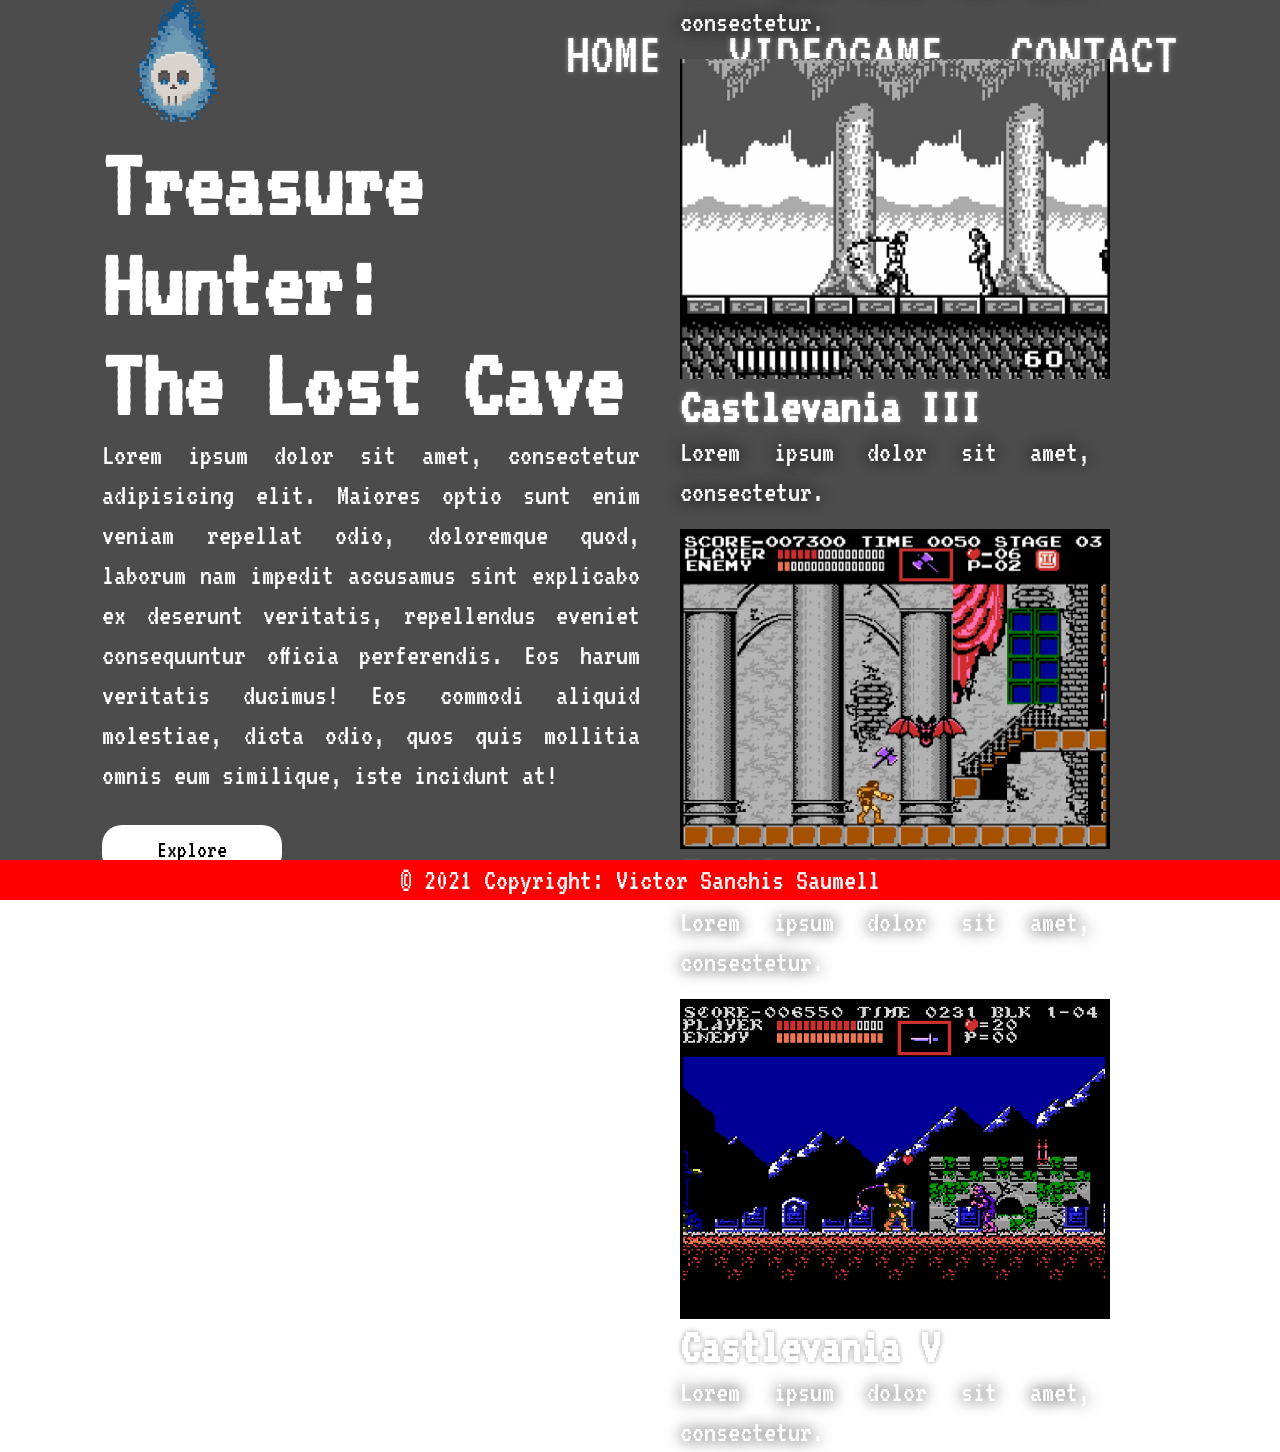
==== index.html @ 13be3cad "Se ha terminado la página index.html" ====
<!DOCTYPE html>
<html lang="en">
<head>
    <meta charset="UTF-8">
    <meta http-equiv="X-UA-Compatible" content="IE=edge">
    <meta name="viewport" content="width=device-width, initial-scale=1.0">
    <meta name="author" content="Victor Sanchis Saumell">
    <meta name="generator" content="Atom">
    <meta name="keywords" content="videogame, game, 8-bit">
    <link rel="shortcut icon" href="images/favicon_image.png" type="image/x-icon">
    <link rel="stylesheet" href="/css/style.css">
    <link rel="preconnect" href="https://fonts.googleapis.com">
    <link rel="preconnect" href="https://fonts.gstatic.com" crossorigin>
    <link href="https://fonts.googleapis.com/css2?family=Press+Start+2P&family=VT323&display=swap" rel="stylesheet">
    <style>
    @import url('https://fonts.googleapis.com/css2?family=Press+Start+2P&family=VT323&display=swap');
    </style>
    <title>Treasure Hunter: The Lost Cave</title>
</head>

  <body>
    <div class="background">
        <div class="navbar">
            <img src="images/logo.gif" class="logo">
            <nav>
                <ul>
                    <li><a href="">HOME</a></li>
                    <li><a href="">VIDEOGAME</a></li>
                    <li><a href="">CONTACT</a></li>
                </ul>
            </nav>
        </div>

        <div class="row">
            <div class="col">
                <h1>Treasure Hunter:<br>The Lost Cave</h1>
                <p>Lorem ipsum dolor sit amet, consectetur adipisicing elit. Maiores optio sunt enim veniam repellat odio, doloremque quod, laborum nam impedit accusamus sint explicabo ex deserunt veritatis, repellendus eveniet consequuntur officia perferendis. Eos harum veritatis ducimus! Eos commodi aliquid molestiae, dicta odio, quos quis mollitia omnis eum similique, iste incidunt at!</p>
                <button type="button" name="button">Explore</button>
            </div>
            <div class="col">
                <div class="card card1">
                    <img src="images/image-1.png" class="image-1">
                    <h5>Castlevania II</h5>
                    <p>Lorem ipsum dolor sit amet, consectetur.</p>
                </div>
                <div class="card card2">
                    <img src="images/image-2.png" class="image-2">
                    <h5>Castlevania III</h5>
                    <p>Lorem ipsum dolor sit amet, consectetur.</p>
                </div>
                <div class="card card3">
                    <img src="images/image-3.png" class="image-3">
                    <h5>Castlevania VI</h5>
                    <p>Lorem ipsum dolor sit amet, consectetur.</p>
                </div>
                <div class="card card4">
                    <img src="images/image-4.png" class="image-4">
                    <h5>Castlevania V</h5>
                    <p>Lorem ipsum dolor sit amet, consectetur.</p>
                </div>
            </div>
        </div>
    </div>

    <div class="footer">
      <p>© 2021 Copyright: Victor Sanchis Saumell</p>
    </div>

  </body>
</html>
---- css/style.css ----
*{
    margin: 0;
    padding: 0;
    font-family: 'Press Start 2P', cursive;
    font-family: 'VT323', monospace;
}
.background{
    width: 100%;
    height: 100vh;
    background-image: linear-gradient(rgba(0,0,0,0.7),rgba(0,0,0,0.7)),url(https://image.jimcdn.com/app/cms/image/transf/none/path/s8058d2a348a2a847/backgroundarea/if617c429c01a13a9/version/1579421806/image.gif);
    background-position: center;
    background-size: cover;
    padding-left: 8%;
    padding-right: 8%;
    box-sizing: border-box;
}
.navbar{
  height: 12%;
  display: flex;
  align-items: center;
}
.logo{
  width: 150px;
  cursor: pointer;
}
nav{
  flex: 1;
  text-align: right;
}
nav ul li{
  list-style: none;
  display: inline-block;
  margin-left: 60px;
}
nav ul li a{
  text-decoration: none;
  color: #fff;
  font-size: 60px;
}
li{
  color: #fff;
  text-shadow: 0 0 5px #999;
  transition: transform 0.5s;
}
.row{
  display: flex;
  height: 88%;
  align-items: center;
}
.col{
  flex-basis: 50%;
}
h1{
  color: #fff;
  font-size: 100px;
  line-height: 100%
}
p{
  color: #fff;
  font-size: 30px;
  line-height: 40px;
  text-align: justify;
}
button{
  width: 180px;
  color: #000;
  font-size: 25px;
  padding: 12px 0;
  background: #fff;
  border: 0;
  border-radius: 20px;
  outline: none;
  margin-top: 30px;
  cursor: pointer;
}
.card{
  width: 460px;
  height: 350px;
  display: inline-block;
  border-radius: 10px;
  padding: 15px 25px;
  box-sizing: border-box;
  cursor: pointer;
  margin: 10px 15px;
  background-position: center;
  background-size: cover;
  transition: transform 0.5s;
}
.card1 .image-1{
  width: 430px;
  height: 320px;
  background-image: url(images/image-1.png);
}
.card2 .image-2{
  width: 430px;
  height: 320px;
  background-image: url(images/image-2.png);
}
.card3 .image-3{
  width: 430px;
  height: 320px;
  background-image: url(images/image-3.png);
}
.card4 .image-4{
  width: 430px;
  height: 320px;
  background-image: url(images/image-4.png);
}
.card:hover{
  transform: translateY(-10px);
}
li:hover{
  transform: translateY(-10px);
}
h5{
  font-size: 50px;
  color: #fff;
  text-shadow: 0 0 5px #999;
}
.card p{
  text-shadow: 0 0 15px #000;
  font-size: 30px;
}
.credit{
  text-align: center;
}
.footer p{
  position: fixed;
  left: 0;
  bottom: 0;
  width: 100%;
  background-color: red;
  color: #fff;
  text-align: center;
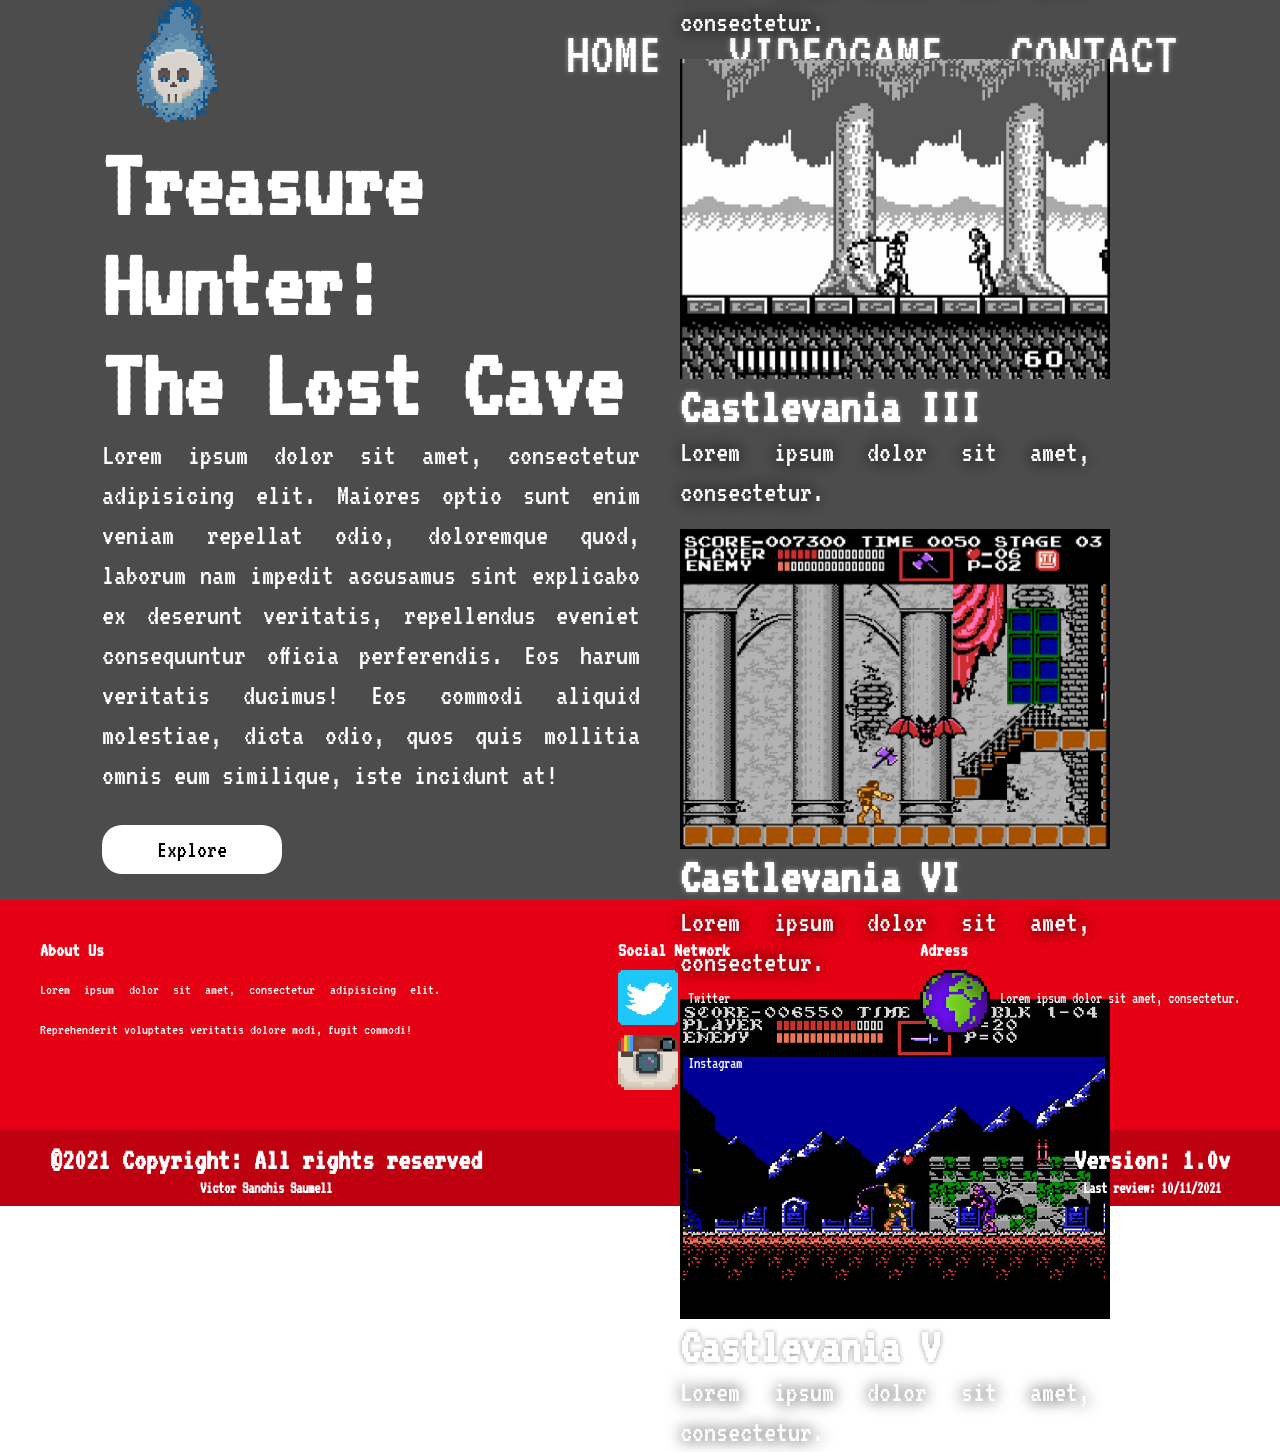
==== commit af589db0: "Se han solucionado algunos problemas de la página principal y se ha añadido el footer" ====
--- a/index.html
+++ b/index.html
@@ -62,9 +62,49 @@
         </div>
     </div>
 
-    <div class="footer">
-      <p>© 2021 Copyright: Victor Sanchis Saumell</p>
-    </div>
+    <footer>
+      <div class="container-all">
+
+        <div class="container">
+
+          <div class="column1">
+            <h4>About Us</h4>
+            <p>Lorem ipsum dolor sit amet, consectetur adipisicing elit. Reprehenderit voluptates veritatis dolore modi, fugit commodi!</p>
+          </div>
+          <div class="column2">
+            <h4>Social Network</h4>
+            <div class="row2">
+              <img src="icons/twitter.png">
+              <label>Twitter</label>
+            </div>
+            <div class="row2">
+              <img src="icons/instagram.png">
+              <label>Instagram</label>
+            </div>
+          </div>
+          <div class="column3">
+            <h4>Adress</h4>
+            <div class="row3">
+              <img src="icons/world.png">
+              <label>Lorem ipsum dolor sit amet, consectetur.</label>
+            </div>
+          </div>
+
+        </div>
+      </div>
+
+      <div class="container-end">
+
+          <div class="copyright">
+            <h4><p>©2021 Copyright: All rights reserved</p><a href="">Victor Sanchis Saumell</a></h4>
+          </div>
+          <div class="version">
+            <h4><p>Version: 1.0v</p><a href="">Last review: 10/11/2021</a></h4>
+          </div>
+        </div>
+      </div>
+
+    </footer>
 
   </body>
 </html>
--- a/css/style.css
+++ b/css/style.css
@@ -72,6 +72,7 @@
   outline: none;
   margin-top: 30px;
   cursor: pointer;
+  transition: transform 0.5s;
 }
 .card{
   width: 460px;
@@ -112,6 +113,9 @@
 li:hover{
   transform: translateY(-10px);
 }
+button:hover{
+  transform: translateY(-10px);
+}
 h5{
   font-size: 50px;
   color: #fff;
@@ -121,14 +125,93 @@
   text-shadow: 0 0 15px #000;
   font-size: 30px;
 }
-.credit{
+footer{
+  width: 100%;
+  background: #e50013;;
+  color: #fff;
+}
+.container-all{
+  width: 100%;
+  max-width: 1200px;
+  margin: auto;
+  padding: 40px;
+}
+.container{
+  display: flex;
+  justify-content: space-between;
+}
+.column1{
+  max-width: 400px;
+}
+.column1 h4{
+  font-size: 20px;
+}
+.column1 p{
+  font-size: 15px;
+  color: #fff;
+  margin-top: 10px;
+}
+.column2{
+  max-width: 400px;
+}
+.column2 h4{
+  font-size: 20px;
+}
+.row2{
+  margin-top: 10px;
+  display: flex;
+}
+.row2 img{
+  width: 60px;
+  height: 55px;
+}
+.row2 label{
+  margin-top: 20px;
+  margin-left: 10px;
+}
+.column3{
+  max-width: 400px;
+}
+.column3 h4{
+  font-size: 20px;
+}
+.row3{
+  margin-top: 10px;
+  display: flex;
+}
+.row3 img{
+  width: 70px;
+  height: 65px;
+}
+.row3 label{
+  margin-top: 20px;
+  margin-left: 10px;
+}
+.container-end{
+  width: 100%;
+  background: #bf0010;
+  display: flex;
+  justify-content: space-between;
+}
+.copyright{
+  color: #fff;
+  padding: 10px;
+  padding-left: 50px;
   text-align: center;
 }
-.footer p{
-  position: fixed;
-  left: 0;
-  bottom: 0;
-  width: 100%;
-  background-color: red;
-  color: #fff;
+.copyright a{
+  text-decoration: none;
+  color: #fff;
+  font-weight: bold;
+}
+.version{
+  color: #fff;
+  padding: 10px;
+  padding-right: 50px;
   text-align: center;
+}
+.version a{
+  text-decoration: none;
+  color: #fff;
+  font-weight: bold;
+}
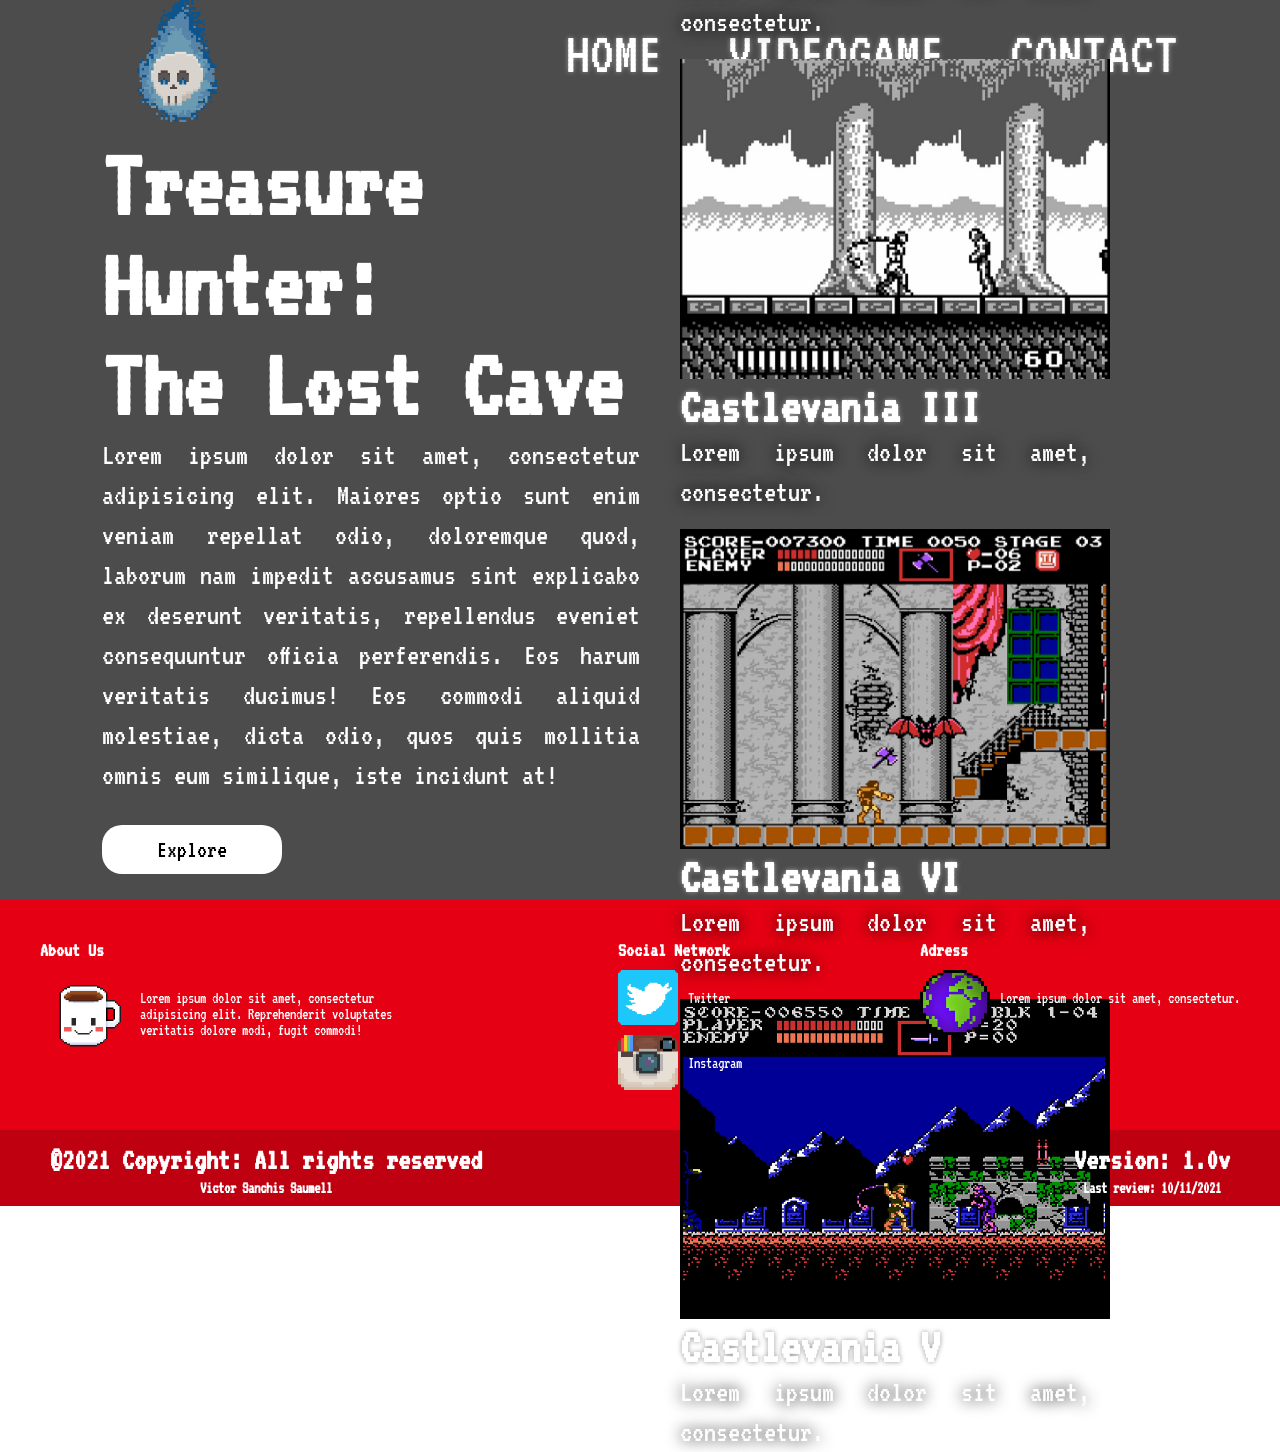
==== commit 8c6f0362: "Se ha terminado de solucionar más errores de la página principal y se ha perfeccionado el footer" ====
--- a/index.html
+++ b/index.html
@@ -2,20 +2,18 @@
 <html lang="en">
 <head>
     <meta charset="UTF-8">
-    <meta http-equiv="X-UA-Compatible" content="IE=edge">
-    <meta name="viewport" content="width=device-width, initial-scale=1.0">
     <meta name="author" content="Victor Sanchis Saumell">
     <meta name="generator" content="Atom">
     <meta name="keywords" content="videogame, game, 8-bit">
     <link rel="shortcut icon" href="images/favicon_image.png" type="image/x-icon">
-    <link rel="stylesheet" href="/css/style.css">
+    <link rel="stylesheet" href="css/style.css">
     <link rel="preconnect" href="https://fonts.googleapis.com">
     <link rel="preconnect" href="https://fonts.gstatic.com" crossorigin>
     <link href="https://fonts.googleapis.com/css2?family=Press+Start+2P&family=VT323&display=swap" rel="stylesheet">
     <style>
     @import url('https://fonts.googleapis.com/css2?family=Press+Start+2P&family=VT323&display=swap');
     </style>
-    <title>Treasure Hunter: The Lost Cave</title>
+    <title>iSans Software</title>
 </head>
 
   <body>
@@ -24,9 +22,9 @@
             <img src="images/logo.gif" class="logo">
             <nav>
                 <ul>
-                    <li><a href="">HOME</a></li>
-                    <li><a href="">VIDEOGAME</a></li>
-                    <li><a href="">CONTACT</a></li>
+                    <li><a href="#">HOME</a></li>
+                    <li><a href="videogame.html">VIDEOGAME</a></li>
+                    <li><a href="contact.html">CONTACT</a></li>
                 </ul>
             </nav>
         </div>
@@ -69,7 +67,10 @@
 
           <div class="column1">
             <h4>About Us</h4>
-            <p>Lorem ipsum dolor sit amet, consectetur adipisicing elit. Reprehenderit voluptates veritatis dolore modi, fugit commodi!</p>
+            <div class="row1">
+              <img src="icons/about-us.png">
+              <label>Lorem ipsum dolor sit amet, consectetur adipisicing elit. Reprehenderit voluptates veritatis dolore modi, fugit commodi!</label>
+            </div>
           </div>
           <div class="column2">
             <h4>Social Network</h4>
@@ -95,12 +96,11 @@
 
       <div class="container-end">
 
-          <div class="copyright">
-            <h4><p>©2021 Copyright: All rights reserved</p><a href="">Victor Sanchis Saumell</a></h4>
-          </div>
-          <div class="version">
-            <h4><p>Version: 1.0v</p><a href="">Last review: 10/11/2021</a></h4>
-          </div>
+        <div class="copyright">
+          <h4><p>©2021 Copyright: All rights reserved</p><a href="">Victor Sanchis Saumell</a></h4>
+        </div>
+        <div class="version">
+          <h4><p>Version: 1.0v</p><a href="">Last review: 10/11/2021</a></h4>
         </div>
       </div>
 
--- a/css/style.css
+++ b/css/style.css
@@ -151,6 +151,18 @@
   color: #fff;
   margin-top: 10px;
 }
+.row1{
+  margin-top: 10px;
+  display: flex;
+}
+.row1 img{
+  width: 130px;
+  height: 90px;
+}
+.row1 label{
+  margin-top: 20px;
+  margin-left: 10px;
+}
 .column2{
   max-width: 400px;
 }
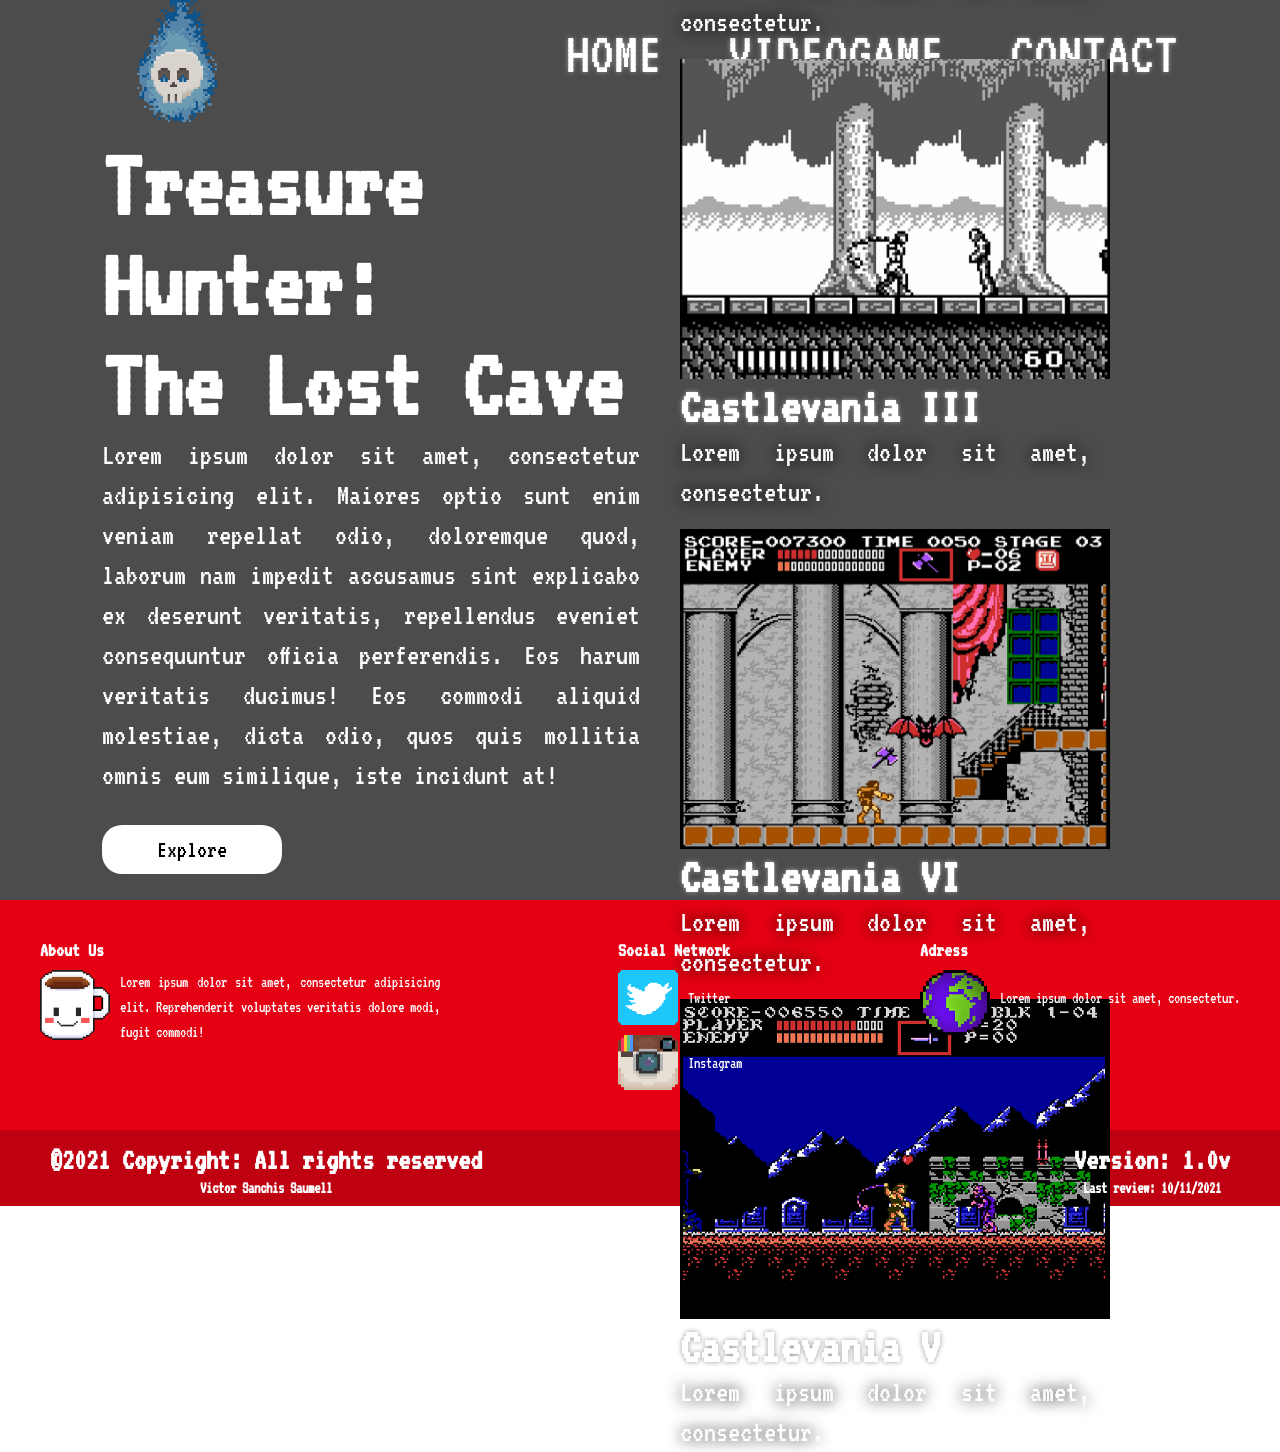
==== commit 4dbadeb7: "Se ha terminado la página contact y se ha añadido un formulario" ====
--- a/index.html
+++ b/index.html
@@ -1,5 +1,5 @@
 <!DOCTYPE html>
-<html lang="en">
+<html lang="en" dir="ltr">
 <head>
     <meta charset="UTF-8">
     <meta name="author" content="Victor Sanchis Saumell">
--- a/css/style.css
+++ b/css/style.css
@@ -156,12 +156,13 @@
   display: flex;
 }
 .row1 img{
-  width: 130px;
-  height: 90px;
+  width: 110px;
+  height: 70px;
 }
 .row1 label{
-  margin-top: 20px;
   margin-left: 10px;
+  text-align: justify;
+  line-height: 25px;
 }
 .column2{
   max-width: 400px;
@@ -227,3 +228,166 @@
   color: #fff;
   font-weight: bold;
 }
+.container-video{
+  width: 80%;
+  margin: 80px auto;
+}
+.container-video h1{
+  padding: 60px 0;
+  color: #fff;
+  font-size: 60px;
+  text-align: center;
+}
+.row4{
+  display: flex;
+  align-items: center;
+  flex-wrap: wrap;
+}
+.col2{
+  flex-basis: 50%;
+  min-width: 250px;
+}
+.image-video{
+  width: 90%;
+  margin: auto;
+  position: relative;
+  overflow: hidden;
+  border-radius: 15px;
+}
+.image-video2{
+  display: flex;
+  margin: 50px 0;
+  align-items: center;
+  border-radius: 15px;
+  overflow: hidden;
+  width: 85%;
+}
+.small-image-video{
+  position: relative;
+}
+.small-image-video img{
+  width: 210px;
+}
+.image-video2 p{
+  margin-left: 20px;
+  color: #fff;
+  line-height: 22px;
+  font-size: 25px;
+  text-align: justify;
+}
+.video-player{
+  width: 80%;
+  position: absolute;
+  left: 50%;
+  top: 50%;
+  transform: translate(-50%, 50%);
+  cursor: pointer;
+}
+
+
+
+.wrapper{
+  max-width: 500px;
+  width: 100%;
+  margin: 20px auto;
+  padding: 30px;
+}
+.wrapper .title{
+  font-size: 54px;
+  font-weight: 700;
+  margin-bottom: 25px;
+  color: #fff;
+  text-transform: uppercase;
+  text-align: center;
+}
+.wrapper .form{
+  width: 100%;
+}
+.wrapper .form .input_field{
+  margin-bottom: 15px;
+  display: flex;
+  align-items: center;
+}
+.wrapper .form .input_field label{
+  width: 100px;
+  color: #fff;
+  margin-right: 10px;
+  font-size: 24px;
+  padding-left: 0px;
+}
+.wrapper .form .input_field .input{
+  width: 100%;
+  outline: none;
+  border: 1px solid #000;
+  font-size: 20px;
+  padding: 8px 10px;
+  border-radius: 10px;
+  transition: all 0.3s ease;
+}
+.wrapper .form .input_field .textarea{
+  width: 500px;
+  height: 80px;
+  resize: none;
+  font-size: 20px;
+  border-radius: 10px;
+  padding: 5px;
+}
+.wrapper .form .input_field .custom_select{
+  position: relative;
+  width: 100%;
+  height: 20px;
+}
+.wrapper .form .input_field .custom_select select{
+  -webkit-appearance: none;
+  appearance: none;
+  border: 1px solid #000;
+  width: 100%;
+  height: 150%;
+  padding: 0px 10px;
+  border-radius: 10px;
+  outline: none;
+  font-size: 20px;
+}
+.wrapper .form .input_field .custom_select:before{
+  content: "";
+  position: absolute;
+  top: 12px;
+  right: 10px;
+  border: 8px solid;
+  border-color: red transparent transparent transparent;
+  pointer-events: none;
+}
+.wrapper .form .input_field .input:focus{
+  border: 3px solid  #d100ff;
+}
+.wrapper .form .input_field select:focus{
+  border: 2.5px solid  #d100ff;
+}
+.wrapper .form .input_field p{
+  font-size: 20px;
+  color: #fff;
+}
+.wrapper .form .input_field .check{
+  width: 15px;
+  height: 15px;
+  position: relative;
+  display: block;
+  cursor: pointer;
+}
+.wrapper .form .input_field .check input[type="checkbox"]{
+  position: absolute;
+}
+.wrapper .form .input_field .btn{
+  width: 100%;
+  padding: 8px 10px;
+  font-size: 20px;
+  border: 1;
+  background: #fff;
+  color: #000;
+  cursor: pointer;
+  border-radius: 10px;
+  outline: none;
+}
+.wrapper .form .input_field .btn:hover{
+  background: #00ff5d;
+}
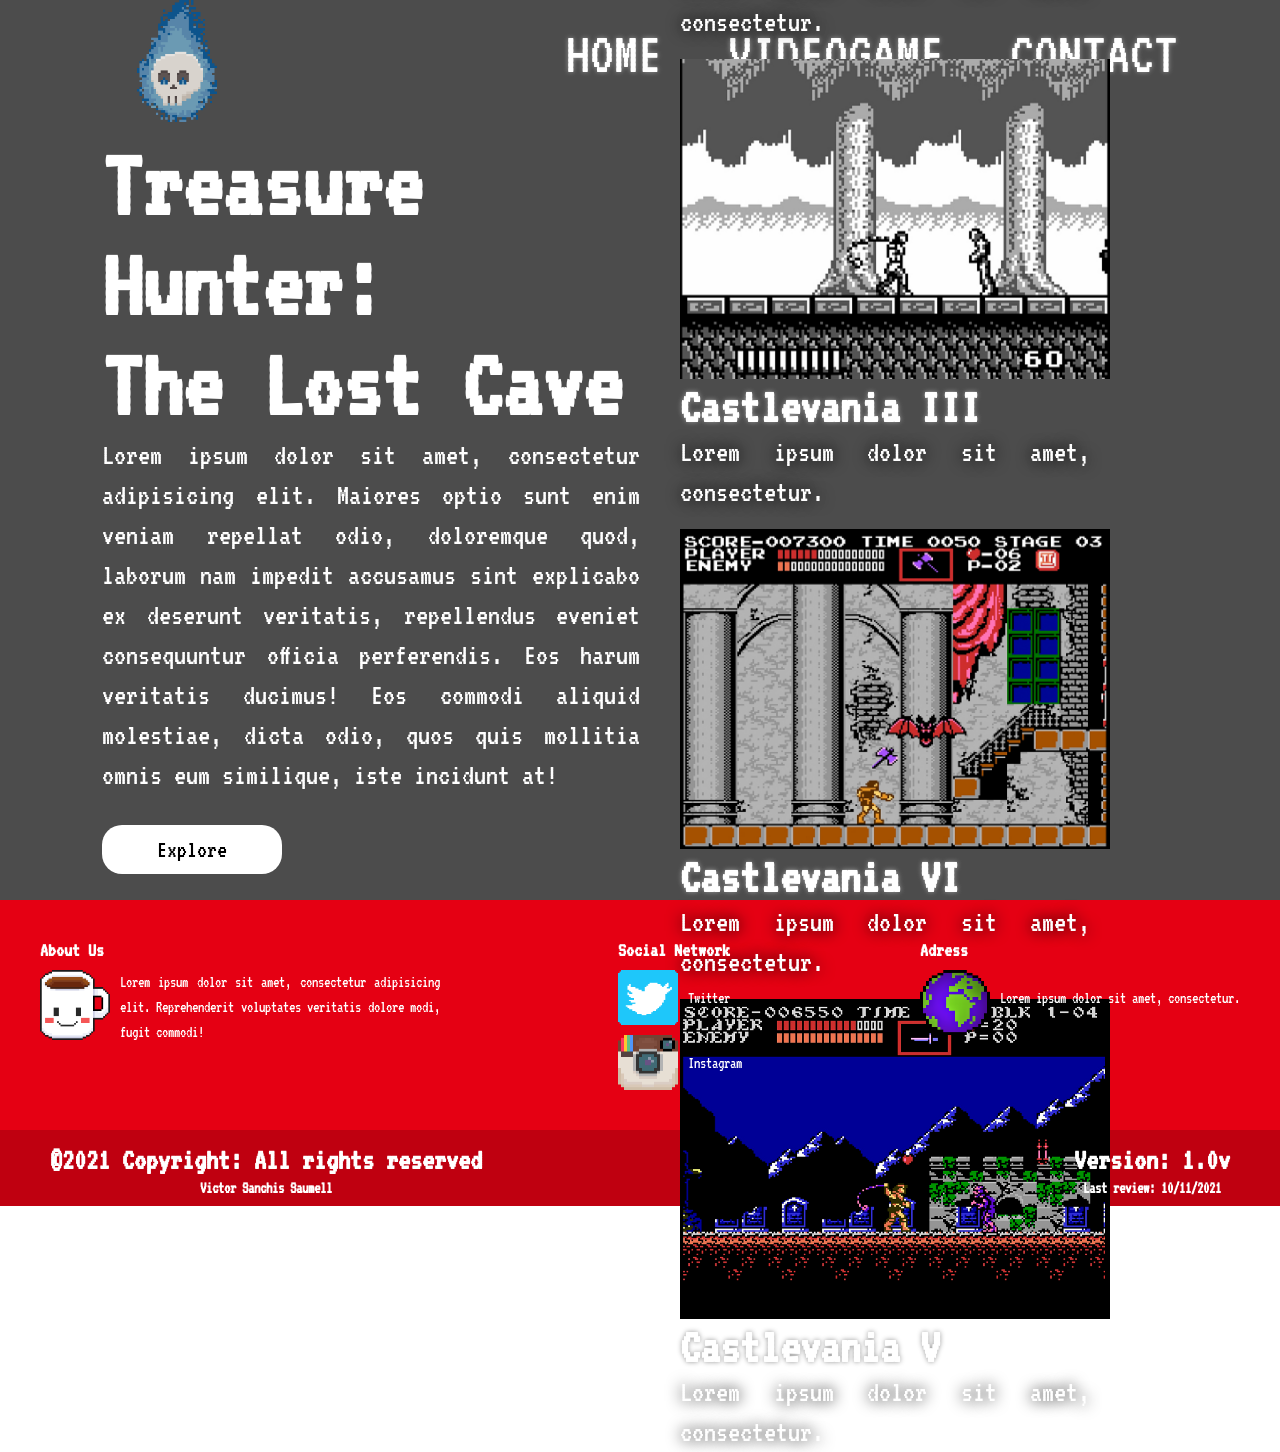
==== commit 6cf51e7e: "Correciones menores" ====
--- a/index.html
+++ b/index.html
@@ -1,6 +1,6 @@
 <!DOCTYPE html>
 <html lang="en" dir="ltr">
-<head>
+  <head>
     <meta charset="UTF-8">
     <meta name="author" content="Victor Sanchis Saumell">
     <meta name="generator" content="Atom">
@@ -13,21 +13,21 @@
     <style>
     @import url('https://fonts.googleapis.com/css2?family=Press+Start+2P&family=VT323&display=swap');
     </style>
-    <title>iSans Software</title>
-</head>
+    <title>Retro Studio</title>
+  </head>
 
   <body>
     <div class="background">
-        <div class="navbar">
-            <img src="images/logo.gif" class="logo">
-            <nav>
-                <ul>
-                    <li><a href="#">HOME</a></li>
-                    <li><a href="videogame.html">VIDEOGAME</a></li>
-                    <li><a href="contact.html">CONTACT</a></li>
-                </ul>
-            </nav>
-        </div>
+      <div class="navbar">
+          <img src="images/logo.gif" class="logo">
+          <nav>
+              <ul>
+                  <li><a href="#">HOME</a></li>
+                  <li><a href="videogame.html">VIDEOGAME</a></li>
+                  <li><a href="contact.html">CONTACT</a></li>
+              </ul>
+          </nav>
+      </div>
 
         <div class="row">
             <div class="col">
--- a/css/style.css
+++ b/css/style.css
@@ -233,9 +233,15 @@
   margin: 80px auto;
 }
 .container-video h1{
-  padding: 60px 0;
-  color: #fff;
-  font-size: 60px;
+  padding: 20px 0;
+  color: #fff;
+  font-size: 80px;
+  text-align: center;
+}
+.container-video h2{
+  padding: 0.1px 0;
+  color: #fff;
+  font-size: 30px;
   text-align: center;
 }
 .row4{
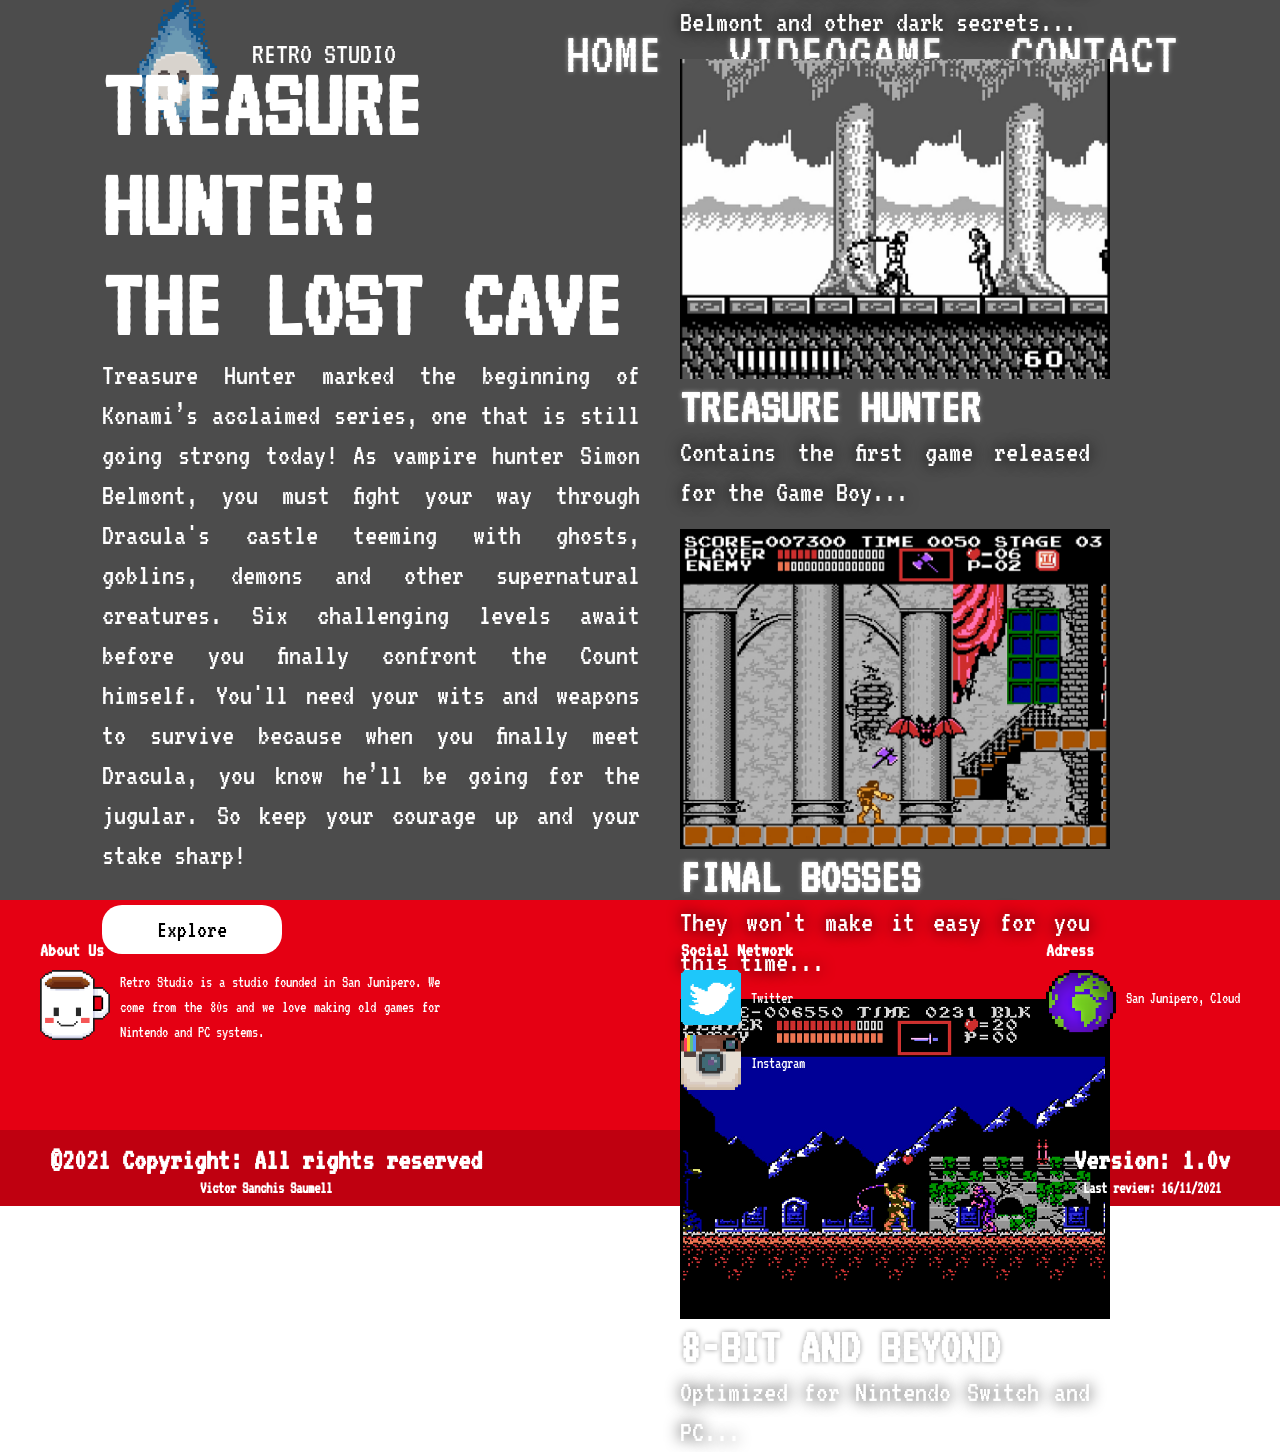
==== commit 770fa69d: "Se ha terminado la versión 1.0v de la página web" ====
--- a/index.html
+++ b/index.html
@@ -20,6 +20,7 @@
     <div class="background">
       <div class="navbar">
           <img src="images/logo.gif" class="logo">
+          <p>RETRO STUDIO</p>
           <nav>
               <ul>
                   <li><a href="#">HOME</a></li>
@@ -31,30 +32,30 @@
 
         <div class="row">
             <div class="col">
-                <h1>Treasure Hunter:<br>The Lost Cave</h1>
-                <p>Lorem ipsum dolor sit amet, consectetur adipisicing elit. Maiores optio sunt enim veniam repellat odio, doloremque quod, laborum nam impedit accusamus sint explicabo ex deserunt veritatis, repellendus eveniet consequuntur officia perferendis. Eos harum veritatis ducimus! Eos commodi aliquid molestiae, dicta odio, quos quis mollitia omnis eum similique, iste incidunt at!</p>
-                <button type="button" name="button">Explore</button>
+                <h1>TREASURE HUNTER:<br>THE LOST CAVE</h1>
+                <p>Treasure Hunter marked the beginning of Konami’s acclaimed series, one that is still going strong today! As vampire hunter Simon Belmont, you must fight your way through Dracula's castle teeming with ghosts, goblins, demons and other supernatural creatures. Six challenging levels await before you finally confront the Count himself. You'll need your wits and weapons to survive because when you finally meet Dracula, you know he’ll be going for the jugular. So keep your courage up and your stake sharp!</p>
+                <button type="button" name="button"><a href="videogame.html">Explore</a></button>
             </div>
             <div class="col">
                 <div class="card card1">
                     <img src="images/image-1.png" class="image-1">
-                    <h5>Castlevania II</h5>
-                    <p>Lorem ipsum dolor sit amet, consectetur.</p>
+                    <h5>HISTORY MODE</h5>
+                    <p>You will discover the past of the Belmont and other dark secrets...</p>
                 </div>
                 <div class="card card2">
                     <img src="images/image-2.png" class="image-2">
-                    <h5>Castlevania III</h5>
-                    <p>Lorem ipsum dolor sit amet, consectetur.</p>
+                    <h5>TREASURE HUNTER</h5>
+                    <p>Contains the first game released for the Game Boy...</p>
                 </div>
                 <div class="card card3">
                     <img src="images/image-3.png" class="image-3">
-                    <h5>Castlevania VI</h5>
-                    <p>Lorem ipsum dolor sit amet, consectetur.</p>
+                    <h5>FINAL BOSSES</h5>
+                    <p>They won't make it easy for you this time...</p>
                 </div>
                 <div class="card card4">
                     <img src="images/image-4.png" class="image-4">
-                    <h5>Castlevania V</h5>
-                    <p>Lorem ipsum dolor sit amet, consectetur.</p>
+                    <h5>8-BIT AND BEYOND</h5>
+                    <p>Optimized for Nintendo Switch and PC...</p>
                 </div>
             </div>
         </div>
@@ -69,7 +70,7 @@
             <h4>About Us</h4>
             <div class="row1">
               <img src="icons/about-us.png">
-              <label>Lorem ipsum dolor sit amet, consectetur adipisicing elit. Reprehenderit voluptates veritatis dolore modi, fugit commodi!</label>
+              <label>Retro Studio is a studio founded in San Junipero. We come from the 80s and we love making old games for Nintendo and PC systems.</label>
             </div>
           </div>
           <div class="column2">
@@ -87,7 +88,7 @@
             <h4>Adress</h4>
             <div class="row3">
               <img src="icons/world.png">
-              <label>Lorem ipsum dolor sit amet, consectetur.</label>
+              <label>San Junipero, Cloud</label>
             </div>
           </div>
 
@@ -100,7 +101,7 @@
           <h4><p>©2021 Copyright: All rights reserved</p><a href="">Victor Sanchis Saumell</a></h4>
         </div>
         <div class="version">
-          <h4><p>Version: 1.0v</p><a href="">Last review: 10/11/2021</a></h4>
+          <h4><p>Version: 1.0v</p><a href="">Last review: 16/11/2021</a></h4>
         </div>
       </div>
 
--- a/css/style.css
+++ b/css/style.css
@@ -74,6 +74,10 @@
   cursor: pointer;
   transition: transform 0.5s;
 }
+button a{
+  text-decoration: none;
+  color: #000;
+}
 .card{
   width: 460px;
   height: 350px;
